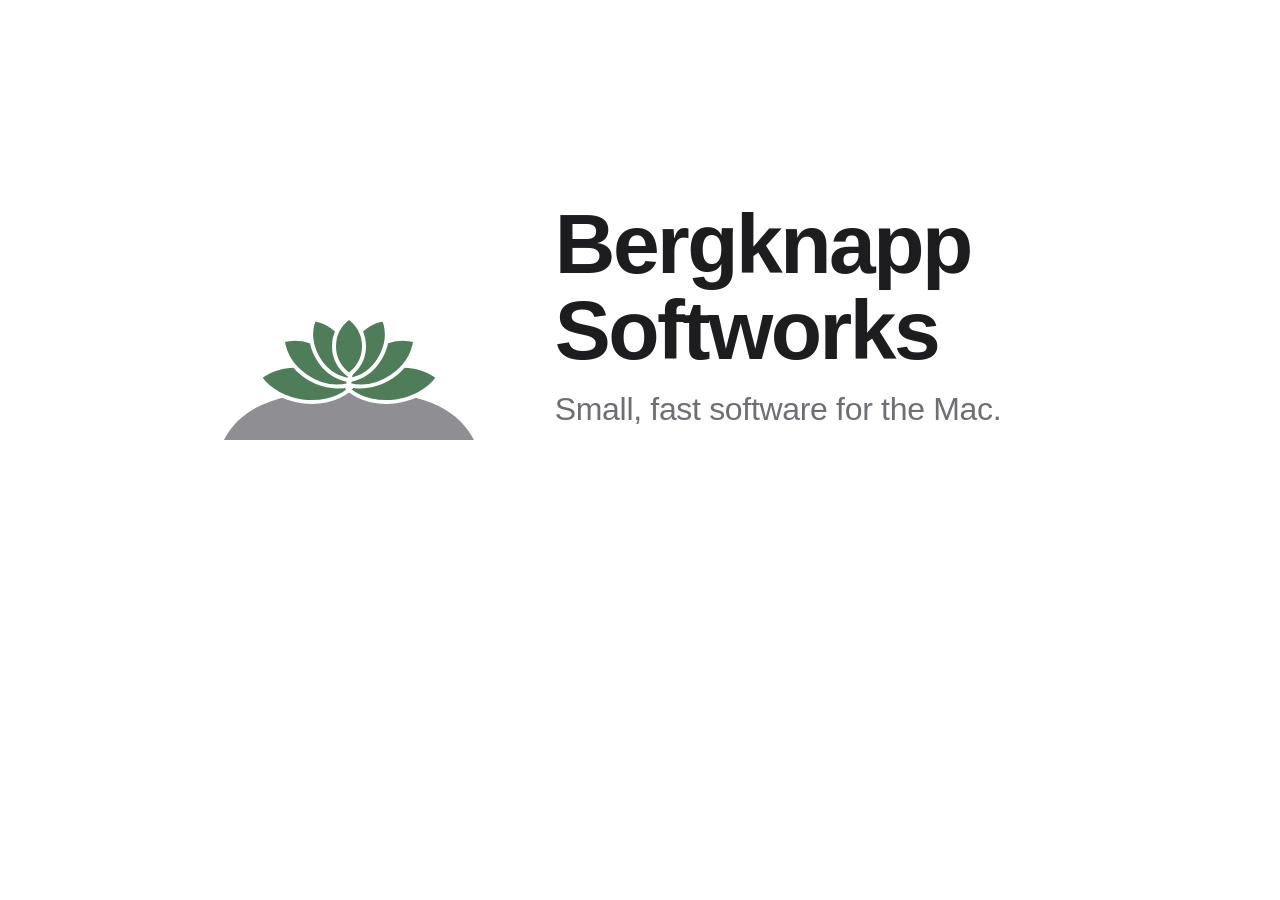
==== og.html @ 28a6011e "Bergknapp Softworks: the directory page, rosette mark, and social card" ====
<!doctype html>
<html lang="en"><head><meta charset="utf-8">
<style>
body { margin: 0; width: 1200px; height: 630px; background: #ffffff; color: #1d1d1f; font-family: -apple-system, BlinkMacSystemFont, "Helvetica Neue", sans-serif; display: flex; align-items: center; justify-content: center; -webkit-font-smoothing: antialiased; }
.box { display: flex; align-items: center; gap: 56px; }
svg { width: 300px; height: 300px; }
h1 { margin: 0; font-size: 84px; font-weight: 700; letter-spacing: -0.03em; line-height: 1.02; }
p { margin: 18px 0 0; font-size: 32px; color: #6e6e73; letter-spacing: -0.01em; }
</style></head><body>
<div class="box">
  <svg viewBox="0 0 120 120">
    <path fill="#8e8e93" d="M10 110C18 94 38 90 60 91C82 90 102 94 110 110Z"/>
    <g fill="#4f7d5a" stroke="#ffffff" stroke-width="1.6" stroke-linejoin="round">
      <path transform="translate(60 90) rotate(-8)" d="M0 0C9 -9.5 27 -9.5 36 0C27 9.5 9 9.5 0 0Z"/>
      <path transform="translate(60 90) rotate(-172)" d="M0 0C9 -9.5 27 -9.5 36 0C27 9.5 9 9.5 0 0Z"/>
      <path transform="translate(60 88) rotate(-34)" d="M0 0C8 -9 24 -9 32 0C24 9 8 9 0 0Z"/>
      <path transform="translate(60 88) rotate(-146)" d="M0 0C8 -9 24 -9 32 0C24 9 8 9 0 0Z"/>
      <path transform="translate(60 86) rotate(-60)" d="M0 0C7 -8.5 21 -8.5 28 0C21 8.5 7 8.5 0 0Z"/>
      <path transform="translate(60 86) rotate(-120)" d="M0 0C7 -8.5 21 -8.5 28 0C21 8.5 7 8.5 0 0Z"/>
      <path transform="translate(60 84) rotate(-90)" d="M0 0C6 -8 17 -8 23 0C17 8 6 8 0 0Z"/>
    </g>
  </svg>
  <div><h1>Bergknapp<br>Softworks</h1><p>Small, fast software for the Mac.</p></div>
</div>
</body></html>
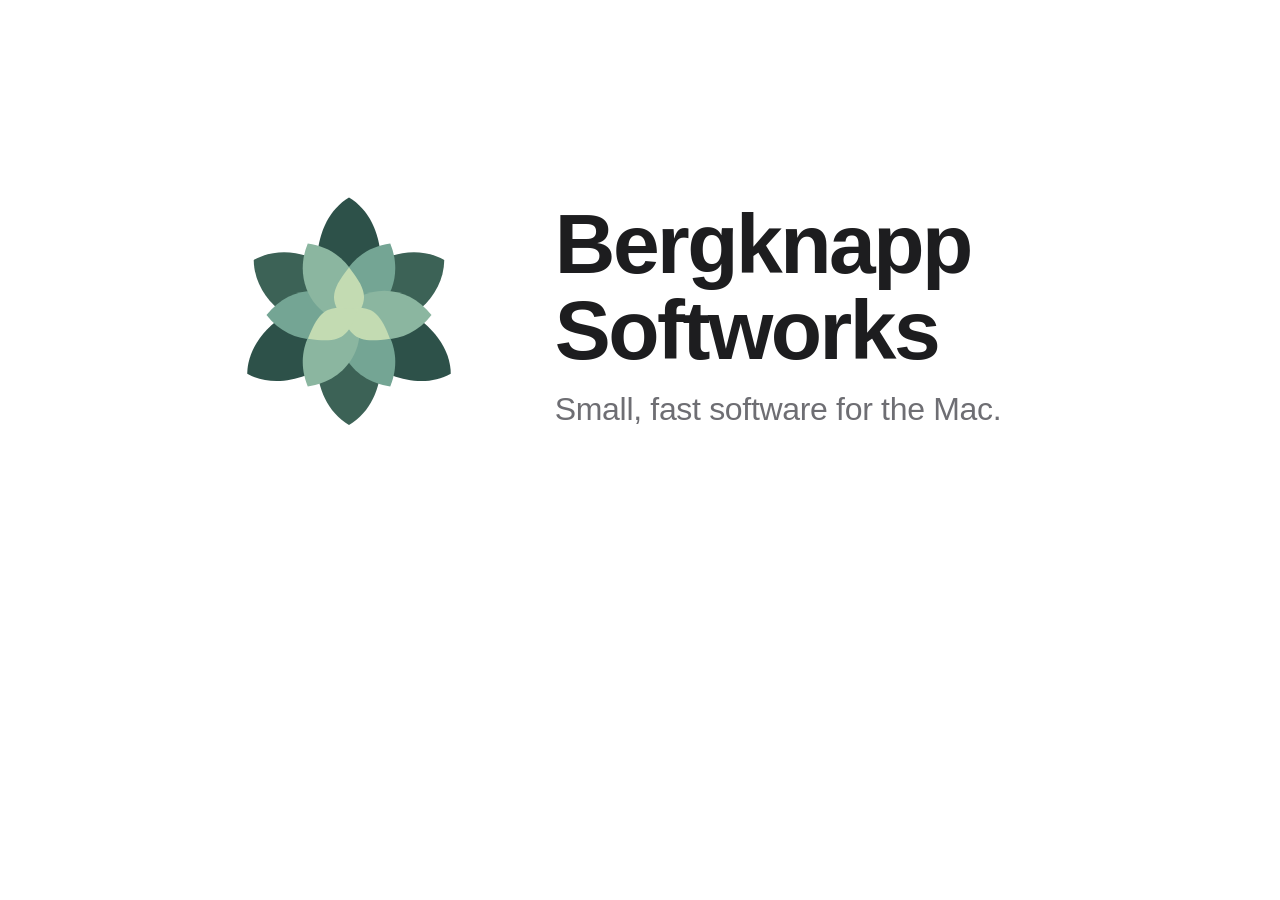
==== commit 2a929b67: "Adopt Blue spruce rosette across site and icons" ====
--- a/og.html
+++ b/og.html
@@ -9,16 +9,21 @@
 </style></head><body>
 <div class="box">
   <svg viewBox="0 0 120 120">
-    <path fill="#8e8e93" d="M10 110C18 94 38 90 60 91C82 90 102 94 110 110Z"/>
-    <g fill="#4f7d5a" stroke="#ffffff" stroke-width="1.6" stroke-linejoin="round">
-      <path transform="translate(60 90) rotate(-8)" d="M0 0C9 -9.5 27 -9.5 36 0C27 9.5 9 9.5 0 0Z"/>
-      <path transform="translate(60 90) rotate(-172)" d="M0 0C9 -9.5 27 -9.5 36 0C27 9.5 9 9.5 0 0Z"/>
-      <path transform="translate(60 88) rotate(-34)" d="M0 0C8 -9 24 -9 32 0C24 9 8 9 0 0Z"/>
-      <path transform="translate(60 88) rotate(-146)" d="M0 0C8 -9 24 -9 32 0C24 9 8 9 0 0Z"/>
-      <path transform="translate(60 86) rotate(-60)" d="M0 0C7 -8.5 21 -8.5 28 0C21 8.5 7 8.5 0 0Z"/>
-      <path transform="translate(60 86) rotate(-120)" d="M0 0C7 -8.5 21 -8.5 28 0C21 8.5 7 8.5 0 0Z"/>
-      <path transform="translate(60 84) rotate(-90)" d="M0 0C6 -8 17 -8 23 0C17 8 6 8 0 0Z"/>
-    </g>
+<path fill="#2d5149" transform="translate(60 60) rotate(0)" d="M0 4 C-17 -5 -17 -37 0 -47 C17 -37 17 -5 0 4Z"/>
+<path fill="#3c6256" transform="translate(60 60) rotate(60)" d="M0 4 C-17 -5 -17 -34 0 -44 C17 -34 17 -5 0 4Z"/>
+<path fill="#2d5149" transform="translate(60 60) rotate(120)" d="M0 4 C-17 -5 -17 -37 0 -47 C17 -37 17 -5 0 4Z"/>
+<path fill="#3c6256" transform="translate(60 60) rotate(180)" d="M0 4 C-17 -5 -17 -34 0 -44 C17 -34 17 -5 0 4Z"/>
+<path fill="#2d5149" transform="translate(60 60) rotate(240)" d="M0 4 C-17 -5 -17 -37 0 -47 C17 -37 17 -5 0 4Z"/>
+<path fill="#3c6256" transform="translate(60 60) rotate(300)" d="M0 4 C-17 -5 -17 -34 0 -44 C17 -34 17 -5 0 4Z"/>
+<path fill="#74a594" transform="translate(60 60) rotate(30)" d="M0 4 C-13 -5 -13 -23 0 -33 C13 -23 13 -5 0 4Z"/>
+<path fill="#8bb6a0" transform="translate(60 60) rotate(90)" d="M0 4 C-13 -5 -13 -23 0 -33 C13 -23 13 -5 0 4Z"/>
+<path fill="#74a594" transform="translate(60 60) rotate(150)" d="M0 4 C-13 -5 -13 -23 0 -33 C13 -23 13 -5 0 4Z"/>
+<path fill="#8bb6a0" transform="translate(60 60) rotate(210)" d="M0 4 C-13 -5 -13 -23 0 -33 C13 -23 13 -5 0 4Z"/>
+<path fill="#74a594" transform="translate(60 60) rotate(270)" d="M0 4 C-13 -5 -13 -23 0 -33 C13 -23 13 -5 0 4Z"/>
+<path fill="#8bb6a0" transform="translate(60 60) rotate(330)" d="M0 4 C-13 -5 -13 -23 0 -33 C13 -23 13 -5 0 4Z"/>
+<path fill="#c3dbb2" transform="translate(60 60) rotate(0)" d="M0 4 C-8 -5 -8 -9 0 -19 C8 -9 8 -5 0 4Z"/>
+<path fill="#c3dbb2" transform="translate(60 60) rotate(120)" d="M0 4 C-8 -5 -8 -9 0 -19 C8 -9 8 -5 0 4Z"/>
+<path fill="#c3dbb2" transform="translate(60 60) rotate(240)" d="M0 4 C-8 -5 -8 -9 0 -19 C8 -9 8 -5 0 4Z"/>
   </svg>
   <div><h1>Bergknapp<br>Softworks</h1><p>Small, fast software for the Mac.</p></div>
 </div>
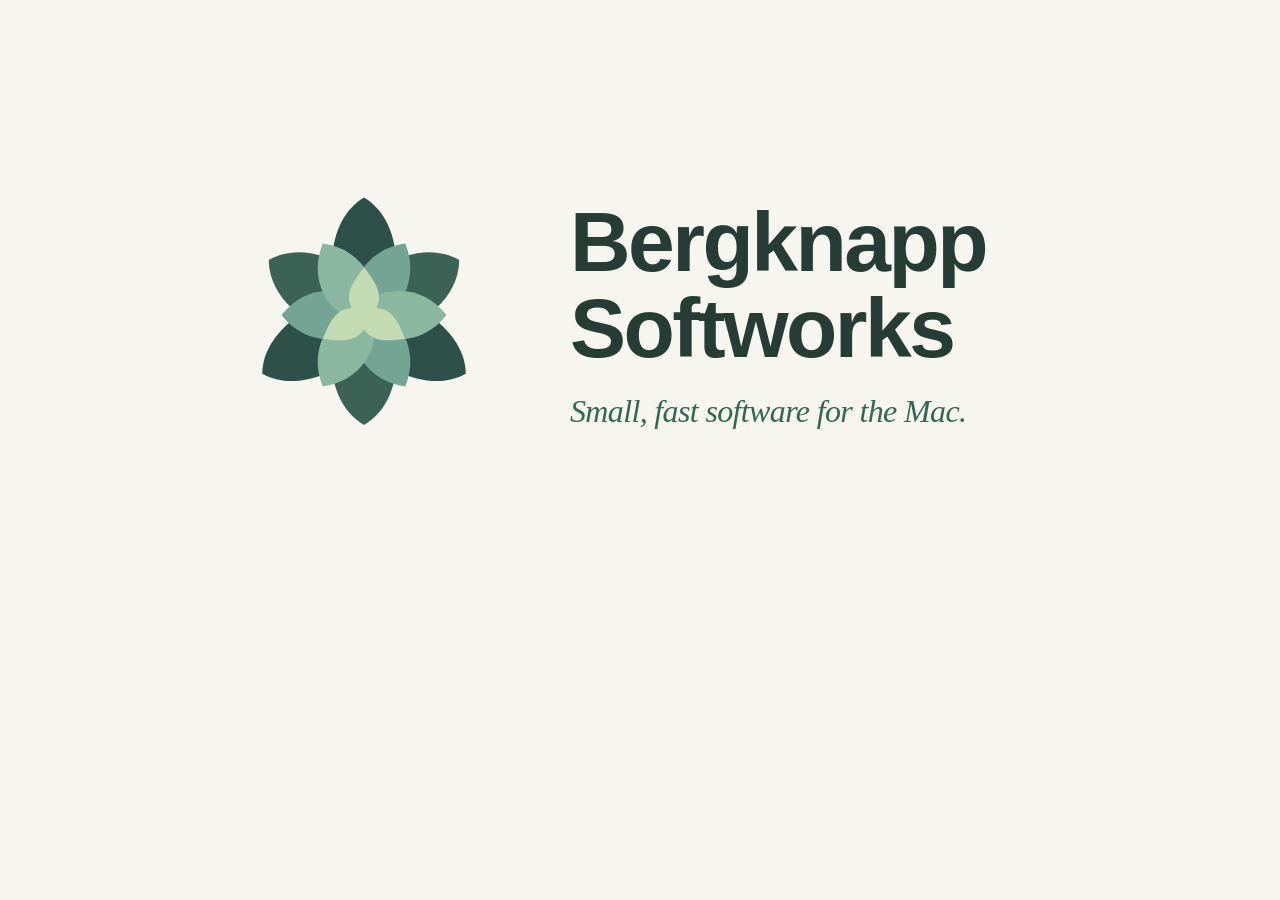
==== commit afe284c0: "Give the app directory a visual Blue spruce design" ====
--- a/og.html
+++ b/og.html
@@ -1,11 +1,11 @@
 <!doctype html>
-<html lang="en"><head><meta charset="utf-8">
+<html lang="en"><head><meta charset="utf-8"><title>Bergknapp Softworks — Social card</title><link rel="icon" href="data:,">
 <style>
-body { margin: 0; width: 1200px; height: 630px; background: #ffffff; color: #1d1d1f; font-family: -apple-system, BlinkMacSystemFont, "Helvetica Neue", sans-serif; display: flex; align-items: center; justify-content: center; -webkit-font-smoothing: antialiased; }
+body { margin: 0; width: 1200px; height: 630px; background: #f6f5f0; color: #263d35; font-family: -apple-system, BlinkMacSystemFont, "Helvetica Neue", sans-serif; display: flex; align-items: center; justify-content: center; -webkit-font-smoothing: antialiased; }
 .box { display: flex; align-items: center; gap: 56px; }
 svg { width: 300px; height: 300px; }
 h1 { margin: 0; font-size: 84px; font-weight: 700; letter-spacing: -0.03em; line-height: 1.02; }
-p { margin: 18px 0 0; font-size: 32px; color: #6e6e73; letter-spacing: -0.01em; }
+p { margin: 22px 0 0; font: italic 32px Georgia, "Times New Roman", serif; color: #326655; letter-spacing: -0.02em; }
 </style></head><body>
 <div class="box">
   <svg viewBox="0 0 120 120">
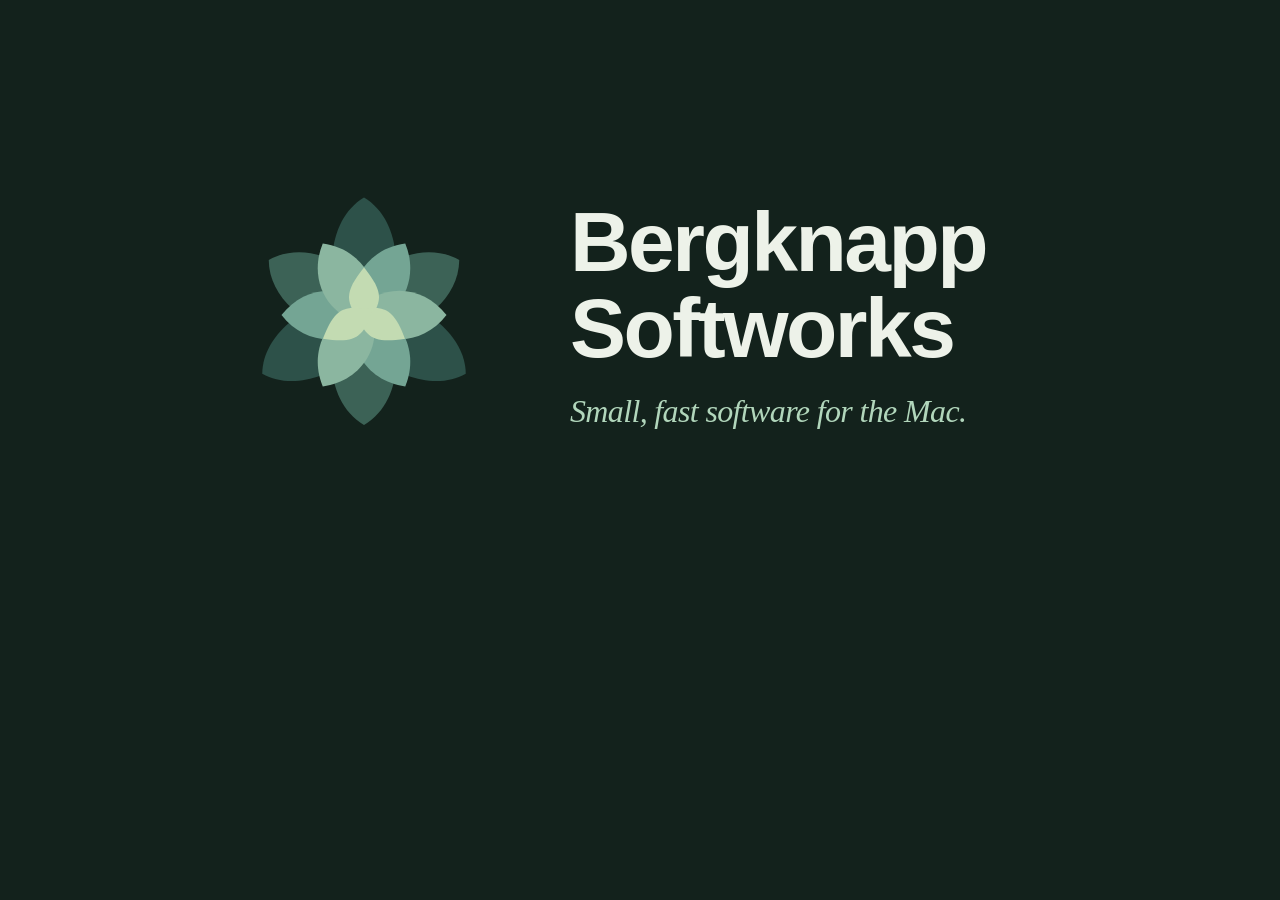
==== commit e1c8903c: "Darken the site and simplify copy and personal links" ====
--- a/og.html
+++ b/og.html
@@ -1,11 +1,11 @@
 <!doctype html>
 <html lang="en"><head><meta charset="utf-8"><title>Bergknapp Softworks — Social card</title><link rel="icon" href="data:,">
 <style>
-body { margin: 0; width: 1200px; height: 630px; background: #f6f5f0; color: #263d35; font-family: -apple-system, BlinkMacSystemFont, "Helvetica Neue", sans-serif; display: flex; align-items: center; justify-content: center; -webkit-font-smoothing: antialiased; }
+body { margin: 0; width: 1200px; height: 630px; background: #13221c; color: #edf2e9; font-family: -apple-system, BlinkMacSystemFont, "Helvetica Neue", sans-serif; display: flex; align-items: center; justify-content: center; -webkit-font-smoothing: antialiased; }
 .box { display: flex; align-items: center; gap: 56px; }
 svg { width: 300px; height: 300px; }
 h1 { margin: 0; font-size: 84px; font-weight: 700; letter-spacing: -0.03em; line-height: 1.02; }
-p { margin: 22px 0 0; font: italic 32px Georgia, "Times New Roman", serif; color: #326655; letter-spacing: -0.02em; }
+p { margin: 22px 0 0; font: italic 32px Georgia, "Times New Roman", serif; color: #b1d6bb; letter-spacing: -0.02em; }
 </style></head><body>
 <div class="box">
   <svg viewBox="0 0 120 120">
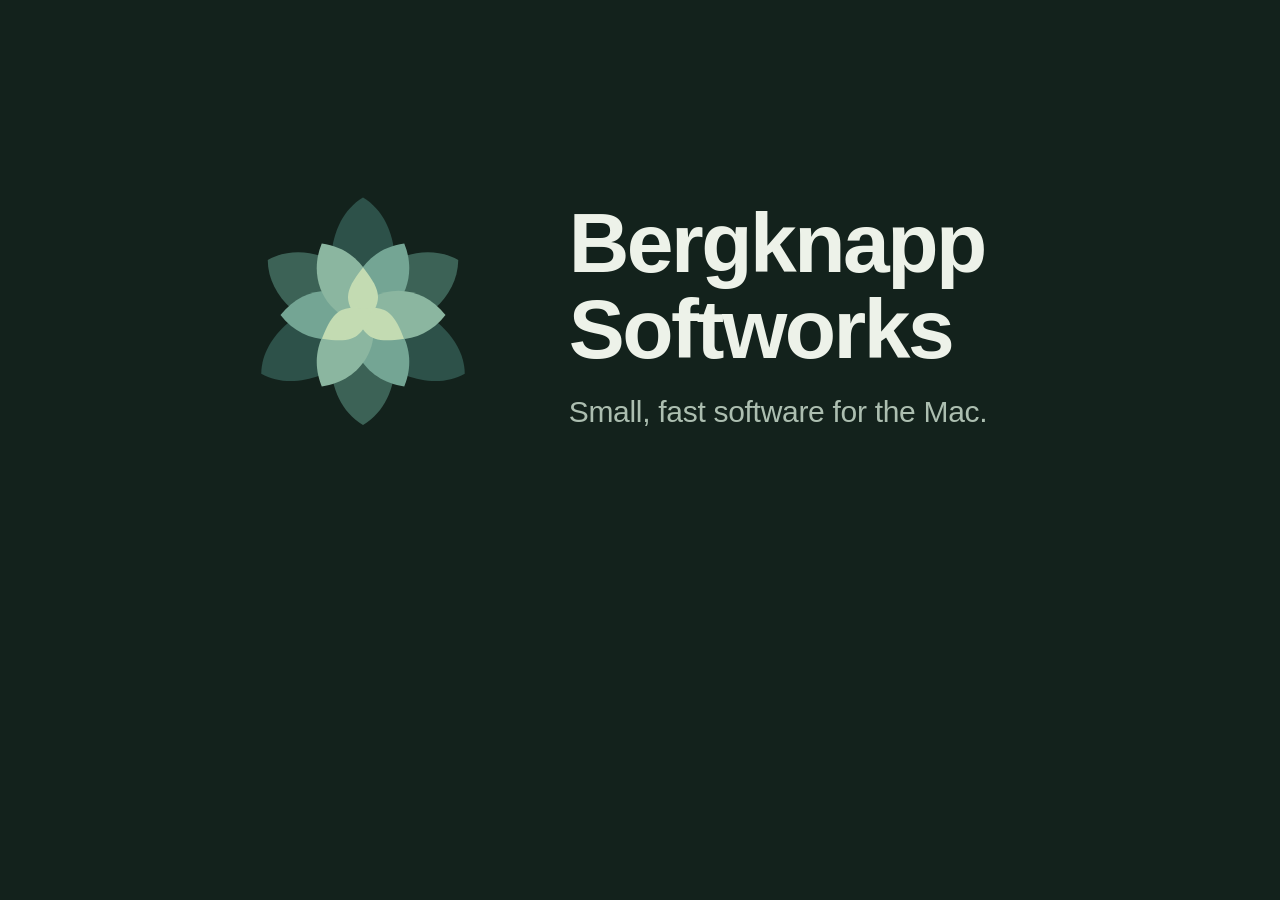
==== commit 61557b45: "Simplify the headline to restrained sans-serif typography" ====
--- a/og.html
+++ b/og.html
@@ -5,7 +5,7 @@
 .box { display: flex; align-items: center; gap: 56px; }
 svg { width: 300px; height: 300px; }
 h1 { margin: 0; font-size: 84px; font-weight: 700; letter-spacing: -0.03em; line-height: 1.02; }
-p { margin: 22px 0 0; font: italic 32px Georgia, "Times New Roman", serif; color: #b1d6bb; letter-spacing: -0.02em; }
+p { margin: 22px 0 0; font-size: 30px; font-weight: 400; color: #acbeb0; letter-spacing: -0.01em; }
 </style></head><body>
 <div class="box">
   <svg viewBox="0 0 120 120">
